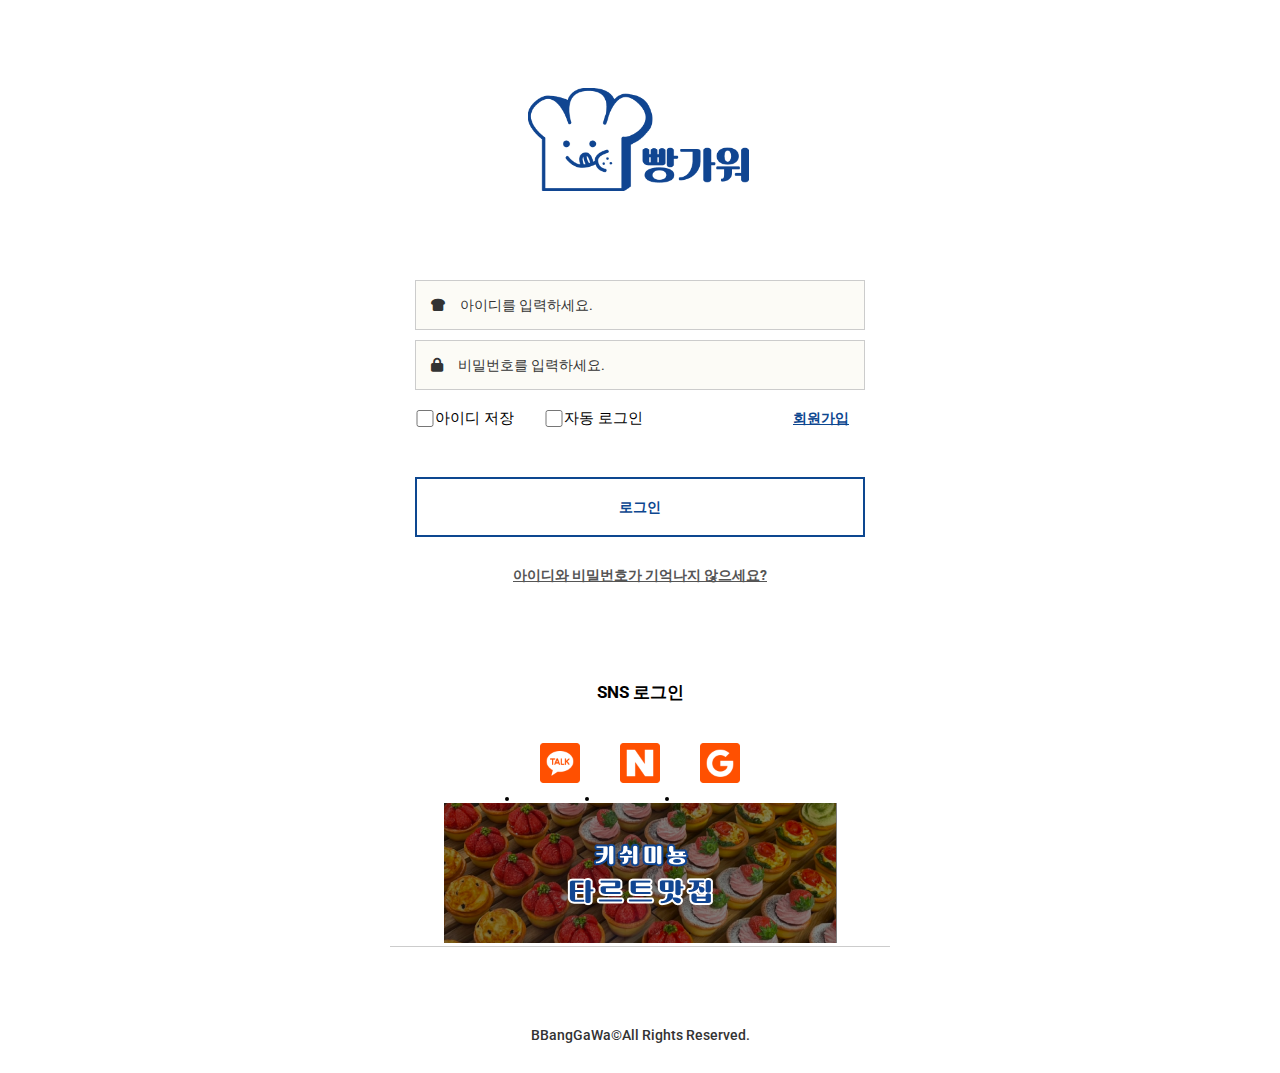
==== login.html @ 2b9444b7 "Add files via upload" ====
<!DOCTYPE html>
<html lang="en">
<head>
    <meta charset="UTF-8">
    <meta http-equiv="X-UA-Compatible" content="IE=edge">
    <meta name="viewport" content="width=device-width, initial-scale=1.0">
    <title>BBang</title>
    <link rel="stylesheet" href="https://cdnjs.cloudflare.com/ajax/libs/font-awesome/6.4.0/css/all.min.css">
    <link rel="stylesheet" href="./css/main.css">
    <link rel="stylesheet" href="./css/reset.css">

    <script src="https://ajax.googleapis.com/ajax/libs/jquery/2.2.4/jquery.min.js"></script>
    <script>
        $("#userimail, #userpw").click(function() {
    toggleClass(".active-color");
});
    </script>
</head>
<body>
    <div id="wrap">
        <div class="login_pc">
            <header>
                <h1 class="logo">
                    <a href="http://yeon.dothome.co.kr/bbang">BBang logo</a>
                </h1>        
            </header>
            <main>
                <form action="#">
                    <p class="field">
                        <label for="userid" class="hidden">user email</label>
                        <i class="fa-solid fa-bread-slice"></i>
                        <input type="text" id="userid" placeholder="아이디를 입력하세요." name="id">
                    </p>
                    <p class="field">
                        <label for="userpw" class="hidden">user password</label>
                        <i class="fa-solid fa-lock"></i>
                        <input type="password" id="userpw" placeholder="비밀번호를 입력하세요.">
                    </p>
                    <div class="cb">
                        <input type="checkbox" id="idcb">
                        <label for="idcb">아이디 저장</label>
                        <input type="checkbox" id="autoid">
                        <label for="autoid">자동 로그인</label>
                        
                        <a href="#"><span>회원가입</span></a>
                    </div>
                    
                    <button>로그인</button>
                </form>
                <p class="id_search">
                    <a href="#">아이디와 비밀번호가 기억나지 않으세요?</a>
                </p>
                <div class="sns">
                    <strong>SNS 로그인</strong>
                    <ul class="sns_icon">
                        <li class="kakao"><a href="kakaowww.kakaocorp.com">
                            <img src="./images/kakao.png" alt="kakao">
                        </a></li>
                        <li class="naver"><a href="kakaowww.kakaocorp.com">
                            <img src="./images/naver.png" alt="naver">
                        </a></li>
                        <li class="google"><a href="kakaowww.kakaocorp.com">
                            <img src="./images/google.png" alt="google">
                        </a></li>
                    </ul>
                </div>
            </main>
            <p class="r_banner">
                <img src="./images/random01.png" alt="" id="ranbanner">
            </p>
            <footer>
                <p>BBangGaWa&copy;All Rights Reserved.</p>
            </footer>
        </div>
    </div>
    <script>
        img_num = Math.floor(Math.random()*3+1);
       document.getElementById('ranbanner').src="./images/random0"+img_num+".png";

   </script>
</body>
</html>
---- css/main.css ----
@charset 'utf-8';
@import url('https://fonts.googleapis.com/css2?family=Roboto:wght@400;700&display=swap');

  html {
    line-height: 1.15;
    -webkit-text-size-adjust: 100%;
  }

  * {margin: 0; padding:0;}

  #wrap {
    position:relative;
    width:100%;
  }

  details {display: block;}

  summary {display: list-item;}

  template {display: none;}

  [hidden] {display: none;}

  header {
    width:100%;
    height: 280px;
  }

a{
  text-decoration: none;
  color: #333;
  background-color: transparent;
}
main {
  display: block;
  margin:0 auto;
}
body{
  min-height:100vh;
  display: flex;
  flex-direction: column;
  font-family: 'Roboto', sans-serif;
  font-size: 14px;
}



main form{
  width: 450px;
  margin:0 auto;
}

main form .field{
  background: #fcfbf6;
  height: 50px;
  /* border-radius: 5px; */
  display: flex;
  align-items: center;
  padding: 0 15px;
  gap: 15px;
  box-sizing: border-box;
  border:1px solid #ccc;
  /* box-shadow: 1px 1px 3px 1px #e2e2e2 inset; */
}
main form .field i{
  font-weight: 900;
  font-size: 14px;    
  color: #333;
}
main form .field:focus-within i {
  color:#0D4790;
}
main form .field:focus-within{    
  border-color:#ccc;
  background:#fcfbf6;
  box-shadow: 1px 1px 3px 1px #e2e2e2 inset;
  border: 2px solid #0D4790;
  box-sizing:border-box;
}


header h1 a{
  width: 280px;
  height: 280px;
  display: block;
  background:url('../images/logo.png') no-repeat center center;
  background-size: 80%;
  text-indent: -9999em;
  margin:0 auto;
}
  .login_pc {
    position:relative;
    width:500px;
    margin:0 auto;
  }
  
  .logo {
    margin:0 auto;
    display: block;
    padding-bottom:30px;
  }
  
  button, input, optgroup, select, textarea {
    font-family: inherit; 
    font-size: 100%;
    line-height: 1.15; 
    margin: 0; 
  }

  button, input {overflow: visible;}

  button, select { /* 1 */text-transform: none;}

  button,
  [type="button"],
  [type="reset"],
  [type="submit"] {
    -webkit-appearance: button;
  }

  button::-moz-focus-inner,
  [type="button"]::-moz-focus-inner,
  [type="reset"]::-moz-focus-inner,
  [type="submit"]::-moz-focus-inner {
    border-style: none;
    padding: 0;
  }

  button:-moz-focusring,
  [type="button"]:-moz-focusring,
  [type="reset"]:-moz-focusring,
  [type="submit"]:-moz-focusring {
    outline: 1px dotted ButtonText;
  }

  fieldset {padding: 0.35em 0.75em 0.625em;}

  textarea {overflow: auto;}

  [type="checkbox"],
  [type="radio"] {
    box-sizing: border-box;
    padding: 0
  }

  [type="number"]::-webkit-inner-spin-button,
  [type="number"]::-webkit-outer-spin-button {
    height: auto;
  }

  [type="search"] {
    -webkit-appearance: textfield; /* 1 */
    outline-offset: -2px; /* 2 */
  }

  [type="search"]::-webkit-search-decoration {
    -webkit-appearance: none;
  }

  ::-webkit-file-upload-button {
    -webkit-appearance: button; /* 1 */
    font: inherit; /* 2 */
  }

  

.hidden{
    display: none;
}
.text-center{
    width: 100%;
    text-align: center;
}

input{
    width: 100%;
    line-height: 50px;
    padding: 0;
    border:none;
    background: none;
    outline:none;
}
button{
    border:2px solid #0D4790;
    height: 60px;
    width: 100%;
    border:none;
    font-weight: 700; 
    text-align: center;
    color: #0D4790;
    cursor: pointer;
}


input::placeholder {
    color:#333;
}
input:focus::placeholder {
    color:#999;
}
main form p+p{
    margin-top: 10px;
}
main form button{
    margin-top: 30px;
    background:#fff;
    border:2px solid #0D4790;
}
main form button:hover {
    background:#0D4790;
    color:#fff;
}
main form button:focus {
    background:#0D4790;
    color:#fff;
}
.cb {
    display:flex;
    justify-content:left;
    padding:20px 0px;
}
#idcb, #autoid {
    width:20px;
    border: 2px solid #0D4790;
}
.cb label {
    margin-right:30px;
    font-size:15px;
}
.cb a {position:relative; left:120px; text-decoration: underline; color:#0D4790; font-weight:bold;}

.id_search {
  margin:30px 0px 100px 0px;
  text-align:center;
}
.id_search a:hover {
  color:#5a90d3;
  font-weight:bold;
}
.id_search a{
  font-weight: bold;
  font-size: 14px;
  text-decoration-line: underline;
  color: #555;
}
.sns {
    margin:0 auto;
    text-align:center;
}
.sns strong {
    font-weight:bold;
    font-size:17px;
}
.sns ul > li > a > img {
  display:block;
  width:40px;
  padding:20px;
  margin:0 auto;
}
.sns_icon {
  display:flex;
  justify-content: center;
  padding-top:20px;
}
.r_banner {
  margin: 0 auto;
  width:393px;
}
footer{
  width:100%;
   border-top:1px solid #ccc;
}
footer p{
  padding-top:80px;
  padding-bottom:30px;
    font-weight: 500;    
    color: #333;
    text-align:center;
    vertical-align: 60px;
}
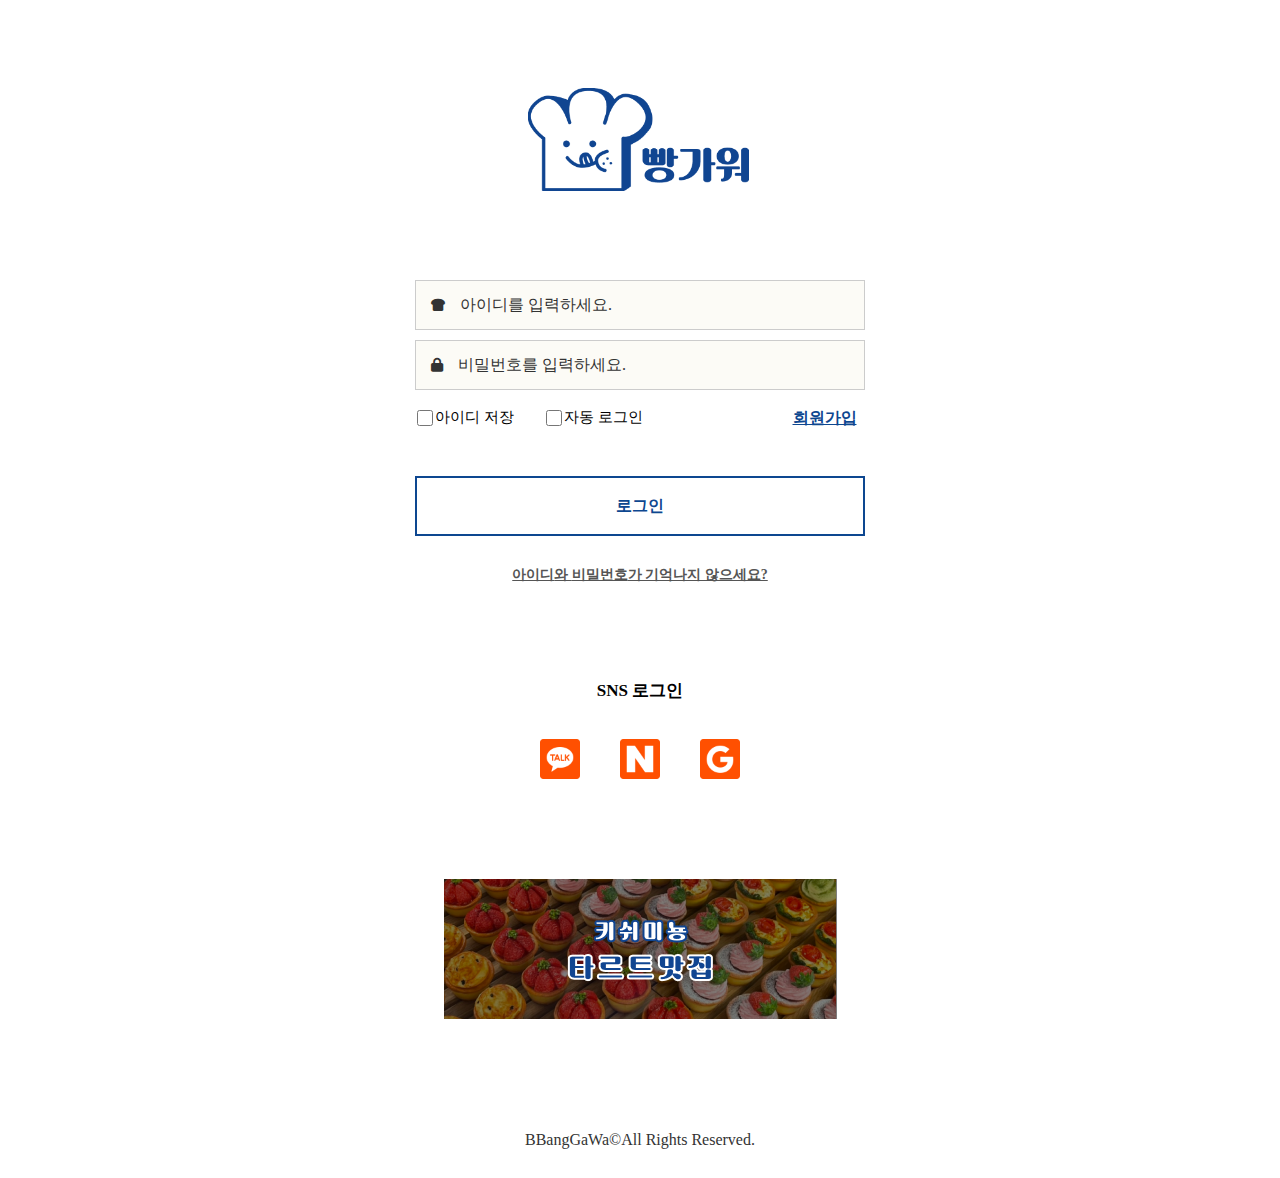
==== commit e975601f: "Add files via upload" ====
--- a/login.html
+++ b/login.html
@@ -6,7 +6,7 @@
     <meta name="viewport" content="width=device-width, initial-scale=1.0">
     <title>BBang</title>
     <link rel="stylesheet" href="https://cdnjs.cloudflare.com/ajax/libs/font-awesome/6.4.0/css/all.min.css">
-    <link rel="stylesheet" href="./css/main.css">
+    <link rel="stylesheet" href="./css/pmain.css">
     <link rel="stylesheet" href="./css/reset.css">
 
     <script src="https://ajax.googleapis.com/ajax/libs/jquery/2.2.4/jquery.min.js"></script>
@@ -48,7 +48,7 @@
                     <button>로그인</button>
                 </form>
                 <p class="id_search">
-                    <a href="#">아이디와 비밀번호가 기억나지 않으세요?</a>
+                    <a href="#"><strong>아이디</strong>와 <strong>비밀번호</strong>가 기억나지 않으세요?</a>
                 </p>
                 <div class="sns">
                     <strong>SNS 로그인</strong>
@@ -65,18 +65,17 @@
                     </ul>
                 </div>
             </main>
-            <p class="r_banner">
-                <img src="./images/random01.png" alt="" id="ranbanner">
-            </p>
             <footer>
+                <p>
+                    <img src="./images/random01.png" alt="" id="ranbanner">
+                </p>
                 <p>BBangGaWa&copy;All Rights Reserved.</p>
             </footer>
         </div>
     </div>
     <script>
         img_num = Math.floor(Math.random()*3+1);
-       document.getElementById('ranbanner').src="./images/random0"+img_num+".png";
-
-   </script>
+        document.getElementById('ranbanner').src="./images/random0"+img_num+".png";
+    </script>
 </body>
 </html>--- a/css/pmain.css
+++ b/css/pmain.css
@@ -0,0 +1,280 @@
+@charset 'utf-8';
+@import url('https://fonts.googleapis.com/css2?family=Roboto:wght@400;700&display=swap');
+
+  html {
+    line-height: 1.15;
+    -webkit-text-size-adjust: 100%;
+  }
+
+  * {margin: 0; padding:0;}
+
+  #wrap {
+    position:relative;
+    width:100%;
+  }
+
+  details {display: block;}
+
+  summary {display: list-item;}
+
+  template {display: none;}
+
+  [hidden] {display: none;}
+
+  header {
+    width:100%;
+    height: 280px;
+  }
+
+a{
+  text-decoration: none;
+  color: #333;
+  background-color: transparent;
+}
+main {
+  display: block;
+  margin:0 auto;
+}
+body{
+  min-height:100vh;
+  display: flex;
+  flex-direction: column;
+  font-family: 'Roboto', sans-serif;
+  font-size: 14px;
+}
+
+
+
+main form{
+  width: 450px;
+  margin:0 auto;
+}
+
+main form .field{
+  background: #fcfbf6;
+  height: 50px;
+  /* border-radius: 5px; */
+  display: flex;
+  align-items: center;
+  padding: 0 15px;
+  gap: 15px;
+  box-sizing: border-box;
+  border:1px solid #ccc;
+  /* box-shadow: 1px 1px 3px 1px #e2e2e2 inset; */
+}
+main form .field i{
+  font-weight: 900;
+  font-size: 14px;    
+  color: #333;
+}
+main form .field:focus-within i {
+  color:#0D4790;
+}
+main form .field:focus-within{    
+  border-color:#ccc;
+  background:#fcfbf6;
+  box-shadow: 1px 1px 3px 1px #e2e2e2 inset;
+  border: 2px solid #0D4790;
+  box-sizing:border-box;
+}
+
+
+header h1 a{
+  width: 280px;
+  height: 280px;
+  display: block;
+  background:url('../images/logo.png') no-repeat center center;
+  background-size: 80%;
+  text-indent: -9999em;
+  margin:0 auto;
+}
+  .login_pc {
+    position:relative;
+    width:500px;
+    margin:0 auto;
+  }
+  
+  .logo {
+    margin:0 auto;
+    display: block;
+    padding-bottom:30px;
+  }
+  
+  button, input, optgroup, select, textarea {
+    font-family: inherit; 
+    font-size: 100%;
+    line-height: 1.15; 
+    margin: 0; 
+  }
+
+  button, input {overflow: visible;}
+
+  button, select { /* 1 */text-transform: none;}
+
+  button,
+  [type="button"],
+  [type="reset"],
+  [type="submit"] {
+    -webkit-appearance: button;
+  }
+
+  button::-moz-focus-inner,
+  [type="button"]::-moz-focus-inner,
+  [type="reset"]::-moz-focus-inner,
+  [type="submit"]::-moz-focus-inner {
+    border-style: none;
+    padding: 0;
+  }
+
+  button:-moz-focusring,
+  [type="button"]:-moz-focusring,
+  [type="reset"]:-moz-focusring,
+  [type="submit"]:-moz-focusring {
+    outline: 1px dotted ButtonText;
+  }
+
+  fieldset {padding: 0.35em 0.75em 0.625em;}
+
+  textarea {overflow: auto;}
+
+  [type="checkbox"],
+  [type="radio"] {
+    box-sizing: border-box;
+    padding: 0
+  }
+
+  [type="number"]::-webkit-inner-spin-button,
+  [type="number"]::-webkit-outer-spin-button {
+    height: auto;
+  }
+
+  [type="search"] {
+    -webkit-appearance: textfield; /* 1 */
+    outline-offset: -2px; /* 2 */
+  }
+
+  [type="search"]::-webkit-search-decoration {
+    -webkit-appearance: none;
+  }
+
+  ::-webkit-file-upload-button {
+    -webkit-appearance: button; /* 1 */
+    font: inherit; /* 2 */
+  }
+
+  
+
+.hidden{
+    display: none;
+}
+.text-center{
+    width: 100%;
+    text-align: center;
+}
+
+input{
+    width: 100%;
+    line-height: 50px;
+    padding: 0;
+    border:none;
+    background: none;
+    outline:none;
+}
+button{
+    border:2px solid #0D4790;
+    height: 60px;
+    width: 100%;
+    border:none;
+    font-weight: 700; 
+    text-align: center;
+    color: #0D4790;
+    cursor: pointer;
+}
+
+
+input::placeholder {
+    color:#333;
+}
+input:focus::placeholder {
+    color:#999;
+}
+main form p+p{
+    margin-top: 10px;
+}
+main form button{
+    margin-top: 30px;
+    background:#fff;
+    border:2px solid #0D4790;
+}
+main form button:hover {
+    background:#0D4790;
+    color:#fff;
+}
+main form button:focus {
+    background:#0D4790;
+    color:#fff;
+}
+.cb {
+    display:flex;
+    justify-content:left;
+    padding:20px 0px;
+}
+#idcb, #autoid {
+    width:20px;
+    border: 2px solid #0D4790;
+}
+.cb label {
+    margin-right:30px;
+    font-size:15px;
+}
+.cb a {position:relative; left:120px; text-decoration: underline; color:#0D4790; font-weight:bold;}
+
+.id_search {
+  margin:30px 0px 100px 0px;
+  text-align:center;
+}
+.id_search a:hover {
+  color:#5a90d3;
+  font-weight:bold;
+}
+.id_search a{
+  font-weight: bold;
+  font-size: 14px;
+  text-decoration-line: underline;
+  color: #555;
+}
+.sns {
+    margin:0 auto;
+    text-align:center;
+}
+.sns strong {
+    font-weight:bold;
+    font-size:17px;
+}
+.sns ul > li > a > img {
+  display:block;
+  width:40px;
+  padding:20px;
+  margin:0 auto;
+}
+.sns_icon {
+  display:flex;
+  justify-content: center;
+  padding-top:20px;
+}
+.r_banner {
+  margin: 0 auto;
+  width:393px;
+}
+footer{
+  width:100%;
+   border-top:1px solid #ccc;
+}
+footer p{
+  padding-top:80px;
+  padding-bottom:30px;
+    font-weight: 500;    
+    color: #333;
+    text-align:center;
+    vertical-align: 60px;
+}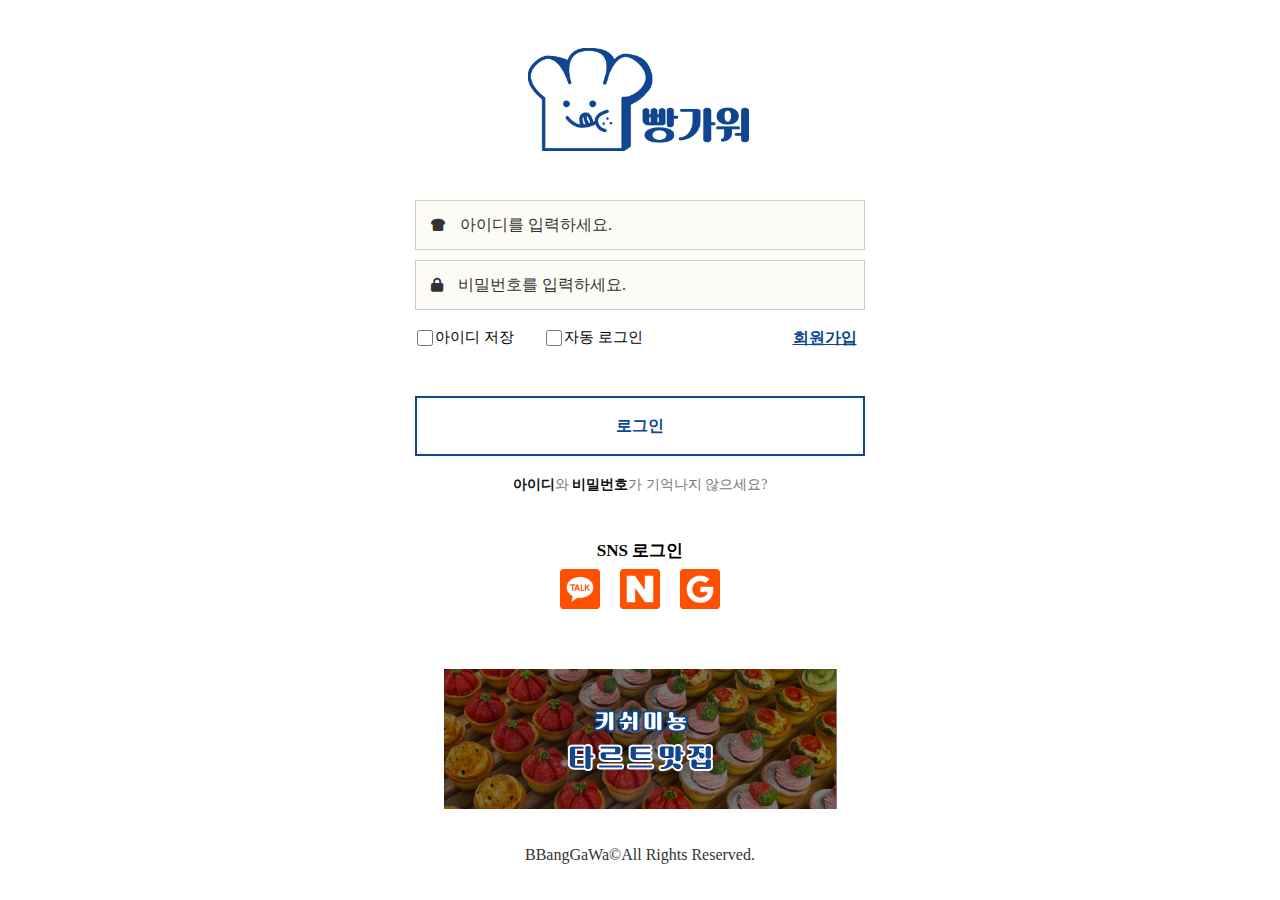
==== commit a231931d: "Add files via upload" ====
--- a/login.html
+++ b/login.html
@@ -21,7 +21,7 @@
         <div class="login_pc">
             <header>
                 <h1 class="logo">
-                    <a href="http://yeon.dothome.co.kr/bbang">BBang logo</a>
+                    <a href="index.html">BBang logo</a>
                 </h1>        
             </header>
             <main>
--- a/css/pmain.css
+++ b/css/pmain.css
@@ -23,7 +23,6 @@
 
   header {
     width:100%;
-    height: 280px;
   }
 
 a{
@@ -81,7 +80,7 @@
 
 header h1 a{
   width: 280px;
-  height: 280px;
+  height: 200px;
   display: block;
   background:url('../images/logo.png') no-repeat center center;
   background-size: 80%;
@@ -97,7 +96,6 @@
   .logo {
     margin:0 auto;
     display: block;
-    padding-bottom:30px;
   }
   
   button, input, optgroup, select, textarea {
@@ -230,51 +228,53 @@
 .cb a {position:relative; left:120px; text-decoration: underline; color:#0D4790; font-weight:bold;}
 
 .id_search {
-  margin:30px 0px 100px 0px;
+  margin:20px 0px;
   text-align:center;
+}
+.id_search a{
+  font-size: 14px;
+  color: #777;
+}
+.id_search strong {
+  color:#111;
+  font-weight: bold;
 }
 .id_search a:hover {
   color:#5a90d3;
+  text-decoration-line: underline;
+}
+.id_search a:hover strong {
+  color:#0D4790;
   font-weight:bold;
 }
-.id_search a{
-  font-weight: bold;
-  font-size: 14px;
-  text-decoration-line: underline;
-  color: #555;
-}
 .sns {
-    margin:0 auto;
+    margin:50px auto;
     text-align:center;
 }
 .sns strong {
     font-weight:bold;
     font-size:17px;
 }
-.sns ul > li > a > img {
+.sns_icon li a img {
   display:block;
   width:40px;
-  padding:20px;
   margin:0 auto;
 }
 .sns_icon {
   display:flex;
   justify-content: center;
-  padding-top:20px;
-}
-.r_banner {
-  margin: 0 auto;
-  width:393px;
-}
-footer{
+}
+.sns_icon li {
+  padding:2%;
+}
+footer {
   width:100%;
-   border-top:1px solid #ccc;
+  border-top:1px solid #ccc;
 }
 footer p{
-  padding-top:80px;
-  padding-bottom:30px;
     font-weight: 500;    
     color: #333;
     text-align:center;
     vertical-align: 60px;
+    margin:7% auto;
 }